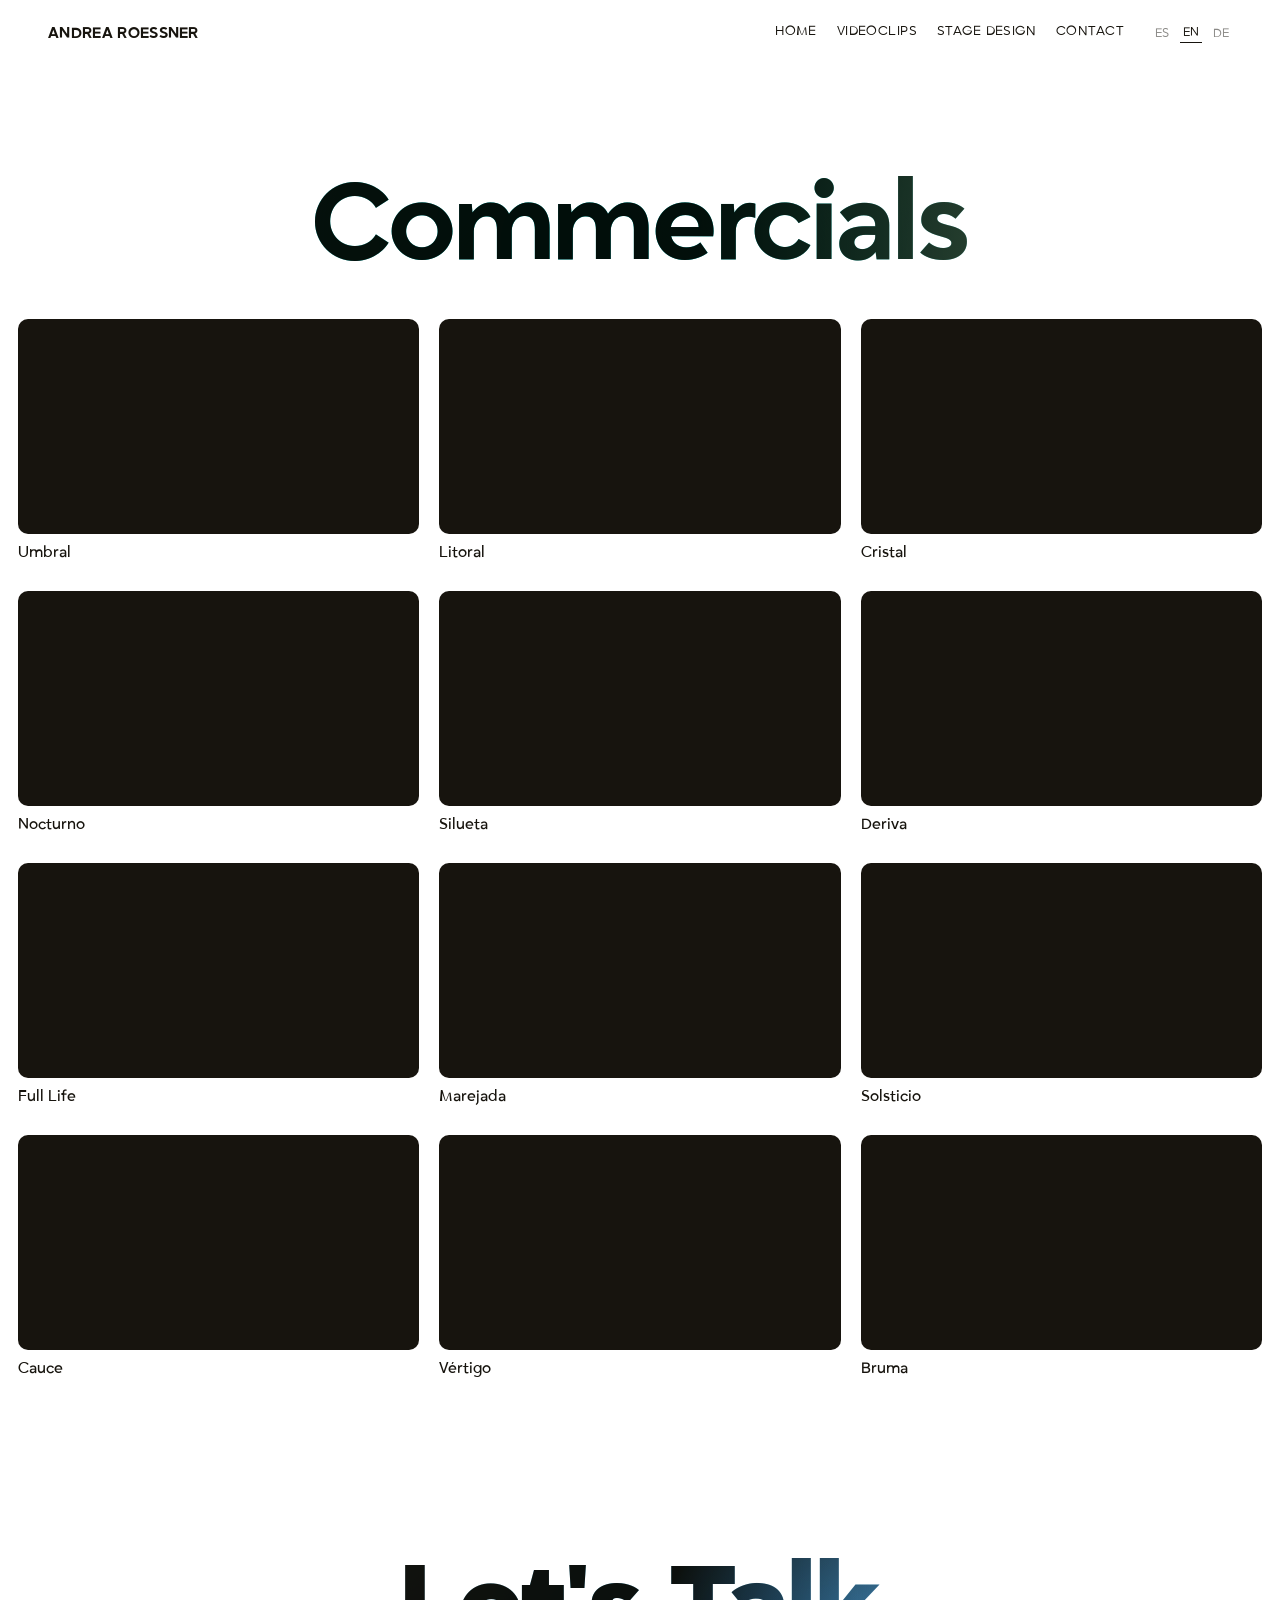
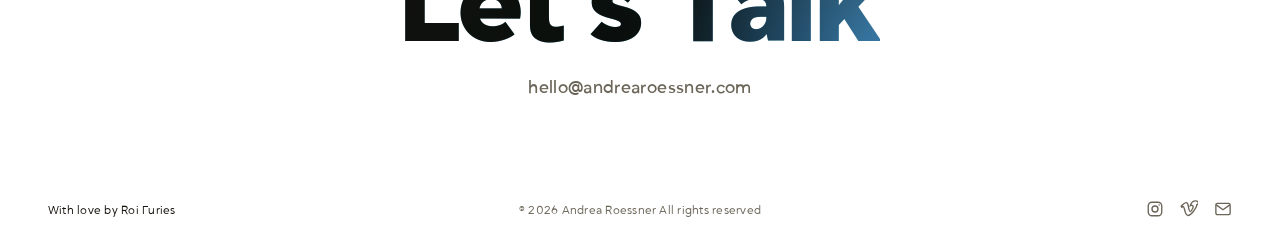
==== comerciales.html @ 3657952a "Initial commit: sitio portafolio Andrea Roessner Sitio estático HTML/CSS/JS sin build step, con home" ====
<!DOCTYPE html>
<html lang="es">
<head>
<meta charset="utf-8">
<meta name="viewport" content="width=device-width, initial-scale=1">
<title>Andrea Roessner — Commercials</title>
<meta name="description" content="Commercial direction and production design projects by Andrea Roessner.">
<link rel="stylesheet" href="css/style.css">
</head>
<body data-category="commercials">

<div class="page">
  <div data-nav="commercials"></div>

  <section class="category-hero">
    <h1 id="category-title" class="aurora-text aurora-5 aurora-commercials"></h1>
  </section>

  <section>
    <div class="project-grid" id="project-grid"></div>
  </section>

  <section class="talk-section">
    <a href="contacto.html" class="talk-cta aurora-text aurora-5 aurora-talk" data-i18n="contact.title"></a>
    <a href="mailto:hello@andrearoessner.com" class="talk-email">hello@andrearoessner.com</a>
  </section>

  <div data-footer></div>
</div>

<script src="js/i18n.js"></script>
<script src="js/data.js"></script>
<script src="js/partials.js"></script>
<script src="js/main.js"></script>
<script src="js/category.js"></script>
</body>
</html>
---- css/style.css ----
/* ===== Fonts ===== */
@font-face { font-family: 'Grift'; src: url('../assets/fonts/Grift-Regular.ttf') format('truetype'); font-weight: 400; font-display: swap; }
@font-face { font-family: 'Grift'; src: url('../assets/fonts/Grift-Medium.ttf') format('truetype'); font-weight: 500; font-display: swap; }
@font-face { font-family: 'Grift'; src: url('../assets/fonts/Grift-SemiBold.ttf') format('truetype'); font-weight: 600; font-display: swap; }
@font-face { font-family: 'Grift'; src: url('../assets/fonts/Grift-Bold.ttf') format('truetype'); font-weight: 700; font-display: swap; }
@font-face { font-family: 'Grift'; src: url('../assets/fonts/Grift-Black.ttf') format('truetype'); font-weight: 900; font-display: swap; }

/* ===== Tokens ===== */
:root {
  --ink: #17140E;
  --ink-soft: #6B6558;
  --paper: #FFFFFF;
  --cream: #F5F3EE;
  --border: rgba(23, 20, 14, 0.15);
  --border-active: rgba(245, 243, 238, 0.35);
}

* { box-sizing: border-box; }
html, body { margin: 0; padding: 0; }
body {
  background: var(--paper);
  color: var(--ink);
  font-family: 'Grift', sans-serif;
  min-height: 100vh;
  overflow-x: hidden;
}
a { color: var(--ink); text-decoration: none; }
img { max-width: 100%; }

/* ===== Keyframes ===== */
@keyframes fadeUp { from { opacity: 0; transform: translateY(28px); } to { opacity: 1; transform: translateY(0); } }
@keyframes fadeInLeft { from { opacity: 0; transform: translateX(-40px); } to { opacity: 1; transform: translateX(0); } }
@keyframes fadeInRight { from { opacity: 0; transform: translateX(40px); } to { opacity: 1; transform: translateX(0); } }
@keyframes auroraMove {
  0% { background-position: 0% 50%, 100% 0%, 0% 100%, 100% 100%; }
  50% { background-position: 100% 50%, 0% 100%, 100% 0%, 0% 0%; }
  100% { background-position: 0% 50%, 100% 0%, 0% 100%, 100% 100%; }
}
@keyframes galleryMarquee { from { transform: translateX(0); } to { transform: translateX(-50%); } }
@keyframes spin { to { transform: rotate(360deg); } }

/* ===== Aurora gradient text ===== */
.aurora-text {
  background-image:
    radial-gradient(circle at 20% 30%, var(--a1, #00c2ff) 0%, transparent 45%),
    radial-gradient(circle at 80% 20%, var(--a2, #ffc640) 0%, transparent 45%),
    radial-gradient(circle at 20% 80%, var(--a3, #33ff8c) 0%, transparent 45%),
    radial-gradient(circle at 80% 80%, var(--a4, #e54cff) 0%, transparent 45%);
  background-size: 220% 220%;
  background-color: var(--ink);
  background-blend-mode: multiply;
  -webkit-background-clip: text;
  background-clip: text;
  color: transparent;
  -webkit-text-fill-color: transparent;
  animation: auroraMove 14s ease-in-out infinite;
  transition: background-color 0.5s ease;
}
.aurora-text.aurora-5 {
  background-image:
    radial-gradient(circle at 20% 30%, var(--a1) 0%, transparent 45%),
    radial-gradient(circle at 80% 20%, var(--a2) 0%, transparent 45%),
    radial-gradient(circle at 20% 80%, var(--a3) 0%, transparent 45%),
    radial-gradient(circle at 80% 80%, var(--a4) 0%, transparent 45%),
    radial-gradient(circle at 50% 50%, var(--a5) 0%, transparent 50%);
}
.aurora-commercials { --a1:#00C2CB; --a2:#FFE38A; --a3:#7FE0D4; --a4:#FF5D8F; --a5:#FF9A76; }
.aurora-talk { --a1:#7EC8E3; --a2:#3B82C4; --a3:#A9DDF3; --a4:#1E3A6E; --a5:#5AA9DC; }
.aurora-pink { --a1:#E6007E; --a2:#FF4FA3; --a3:#C90067; --a4:#FF80C0; --a5:#F0006B; }

/* ===== Nav ===== */
.nav {
  position: fixed;
  top: 0; left: 0; right: 0;
  z-index: 30;
  display: flex;
  align-items: center;
  justify-content: space-between;
  flex-wrap: wrap;
  gap: 10px 24px;
  padding: 22px 48px;
  background: rgba(255,255,255,0.9);
  transition: background-color 0.5s ease;
}
.nav.nav--transparent { background: transparent; }
.nav__logo {
  font-weight: 700;
  font-size: 16px;
  letter-spacing: 0.02em;
}
.nav__links {
  display: flex;
  align-items: center;
  flex-wrap: wrap;
  gap: 12px 20px;
  font-size: 14px;
  letter-spacing: 0.03em;
}
@media (max-width: 700px) {
  .nav { padding: 16px 20px; }
  .nav__logo { font-size: 13px; }
  .nav__links { font-size: 12px; gap: 8px 14px; }
  .lang-switch { margin-left: 0; }
}
.nav__links a {
  color: inherit;
  border-bottom: 1px solid transparent;
  transition: color 0.25s ease, border-color 0.25s ease;
  padding-bottom: 2px;
}
.nav__links a:hover,
.nav__links a[aria-current="page"] { border-bottom-color: currentColor; }

.nav--transparent { color: var(--ink); transition: color 0.5s ease; }
.nav--transparent.on-image { color: var(--cream); }

.lang-switch {
  display: flex;
  gap: 8px;
  font-size: 12px;
  letter-spacing: 0.05em;
  margin-left: 8px;
}
.lang-switch button {
  appearance: none;
  background: none;
  border: none;
  font-family: 'Grift', sans-serif;
  color: inherit;
  opacity: 0.5;
  cursor: pointer;
  padding: 2px 3px;
  transition: opacity 0.25s ease;
}
.lang-switch button:hover { opacity: 0.9; }
.lang-switch button[aria-current="true"] {
  opacity: 1;
  border-bottom: 1px solid currentColor;
}

/* Hamburger (Home page uses this instead of link list) */
.nav__burger {
  cursor: pointer;
  display: flex;
  flex-direction: column;
  gap: 5px;
  padding: 6px;
}
.nav__burger span { width: 22px; height: 2px; background: currentColor; display: block; transition: background-color 0.5s ease; }
.nav__dropdown {
  position: absolute;
  top: 100%; right: 0;
  margin-top: 8px;
  background: var(--paper);
  color: var(--ink);
  border: 1px solid var(--border);
  border-radius: 8px;
  padding: 10px 0;
  min-width: 180px;
  box-shadow: 0 12px 32px rgba(0,0,0,0.12);
  display: none;
  flex-direction: column;
}
.nav__dropdown.open { display: flex; }
.nav__dropdown a {
  padding: 10px 20px;
  font-size: 14px;
  letter-spacing: 0.03em;
  transition: background-color 0.2s ease;
}
.nav__dropdown a:hover { background: rgba(0,0,0,0.04); }
.nav__dropdown .lang-switch { padding: 8px 20px 2px; margin-left: 0; }

/* ===== Footer ===== */
.footer {
  display: grid;
  grid-template-columns: 1fr auto 1fr;
  align-items: center;
  padding: 20px 48px;
  font-size: 12px;
  letter-spacing: 0.02em;
  color: var(--ink-soft);
  margin-top: auto;
}
.footer__credit { justify-self: start; transition: color 0.25s ease; }
.footer__copy { justify-self: center; white-space: nowrap; }
.footer__social { display: flex; gap: 16px; justify-self: end; }
.footer__social a { color: var(--ink-soft); transition: color 0.25s ease; }
.footer__social a:hover { color: var(--ink); }
@media (max-width: 640px) {
  .footer {
    grid-template-columns: 1fr;
    justify-items: center;
    gap: 10px;
    padding: 24px 20px;
    text-align: center;
  }
  .footer__credit, .footer__copy, .footer__social { justify-self: center; }
  .footer__copy { white-space: normal; }
}

.page {
  min-height: 100vh;
  display: flex;
  flex-direction: column;
}

/* ===== Let's Talk CTA ===== */
.talk-section {
  display: flex;
  flex-direction: column;
  align-items: center;
  padding: 120px 48px 80px;
  text-align: center;
}
.talk-cta {
  font-weight: 900;
  font-size: clamp(56px, 9vw, 160px);
  letter-spacing: -0.01em;
  transition: opacity 0.25s ease;
  line-height: 1;
}
.talk-cta:hover { opacity: 0.6; }
.talk-email {
  font-weight: 500;
  font-size: 18px;
  letter-spacing: 0.02em;
  color: var(--ink-soft);
  transition: color 0.25s ease;
  margin-top: 12px;
  display: inline-block;
}
.talk-email:hover { color: var(--ink); }

/* ===== Category grid (Comerciales/Videoclips/Escenografias) ===== */
.category-hero {
  padding: 170px 48px 40px;
  text-align: center;
}
.category-hero h1 {
  font-weight: 700;
  font-size: clamp(52px, 9vw, 120px);
  line-height: 0.95;
  letter-spacing: -0.02em;
  margin: 0;
}
.category-blurb {
  max-width: 560px;
  margin: 20px auto 0;
  font-size: 14px;
  color: var(--ink-soft);
  line-height: 1.6;
}
.project-grid {
  padding: 0 18px 50px;
  display: grid;
  grid-template-columns: repeat(3, minmax(0, 1fr));
  gap: 28px 20px;
}
@media (max-width: 900px) { .project-grid { grid-template-columns: repeat(2, minmax(0,1fr)); } }
@media (max-width: 560px) { .project-grid { grid-template-columns: 1fr; } }

.project-card { display: block; color: inherit; }
.project-card__media {
  position: relative;
  overflow: hidden;
  margin-bottom: 8px;
  border-radius: 10px;
  height: 215px;
  background: #17140E;
}
.project-card__media iframe {
  position: absolute;
  top: 50%; left: 50%;
  width: 100%; height: 100%;
  min-width: 100%; min-height: 100%;
  transform: translate(-50%, -50%) scale(1.4);
  border: 0;
  pointer-events: none;
}
.project-card__media img {
  position: absolute;
  inset: 0;
  width: 100%; height: 100%;
  object-fit: cover;
}
.project-card__overlay {
  position: absolute;
  inset: 0;
  background: rgba(0,0,0,0.55);
  opacity: 0;
  transition: opacity 0.3s ease;
  display: flex;
  align-items: flex-end;
  justify-content: space-between;
  padding: 10px 10px 14px;
  z-index: 2;
}
.project-card:hover .project-card__overlay { opacity: 1; }
.project-card:hover .project-card__media img,
.project-card:hover .project-card__media iframe { transform: translate(-50%, -50%) scale(1.46); }
.project-card__media img { transition: transform 0.6s ease; }
.project-card__media iframe { transition: transform 0.6s ease; }
.project-card__overlay span { color: var(--cream); font-size: 11px; letter-spacing: 0.02em; }
.project-card__title {
  font-weight: 500;
  font-size: 16px;
  display: inline-block;
  border-bottom: 1px solid transparent;
  transition: border-color 0.3s ease;
}
.project-card:hover .project-card__title { border-bottom-color: var(--ink); }

/* ===== Home hero ===== */
.hero {
  position: relative;
  overflow: hidden;
  display: flex;
  flex-direction: column;
  padding: 130px 48px 56px;
  flex: 1;
}
.hero__bg {
  position: absolute;
  inset: 0;
  opacity: 0;
  transition: opacity 0.7s ease;
}
.hero__bg img { width: 100%; height: 100%; object-fit: cover; }
.hero__bg.active { opacity: 1; }
.hero__overlay {
  position: absolute;
  inset: 0;
  background: rgba(0,0,0,0.45);
  opacity: 0;
  transition: opacity 0.7s ease;
  pointer-events: none;
}
.hero__overlay.active { opacity: 1; }

.hero__name {
  position: relative;
  z-index: 2;
  margin-top: 40px;
}
.hero__name-line {
  font-weight: 700;
  font-size: clamp(52px, 10vw, 140px);
  line-height: 0.92;
  letter-spacing: -0.02em;
  transition: color 0.5s ease, text-align 0.4s ease;
}
.hero__name-line--andrea {
  text-align: left;
  animation: fadeInLeft 1s ease-out 0.15s both, auroraMove 14s ease-in-out infinite;
}
.hero__name-line--roessner {
  text-align: right;
  animation: fadeInRight 1s ease-out 0.35s both, auroraMove 14s ease-in-out infinite reverse;
}
.hero__name-line--andrea.justify-left { text-align: left; }

.hero__role {
  font-size: 14px;
  letter-spacing: 0.45em;
  margin-top: -12px;
  text-transform: uppercase;
  transition: color 0.5s ease, margin-left 0.2s ease;
  text-align: left;
}
.hero__location {
  font-size: 8px;
  letter-spacing: 0.45em;
  margin-top: 6px;
  text-transform: uppercase;
  transition: color 0.5s ease;
  text-align: right;
}

.hero__row {
  position: relative;
  z-index: 2;
  display: grid;
  grid-template-columns: minmax(260px, 380px) 1fr;
  gap: 60px;
  margin-top: 160px;
  animation: fadeUp 0.9s ease-out 0.3s both;
}
@media (max-width: 760px) {
  .hero__row { grid-template-columns: 1fr; margin-top: 80px; }
  .hero__about { align-items: flex-start !important; text-align: left !important; }
  .hero__about p { text-align: left !important; width: auto !important; }
  .hero__role {
    margin-left: 0 !important;
    margin-top: 14px;
    letter-spacing: 0.25em;
    text-align: left;
  }
  .hero__location { text-align: left; letter-spacing: 0.25em; }
  .hero__name-line { letter-spacing: -0.01em; }
}
.hero__what { font-size: 15px; margin-bottom: 18px; transition: color 0.5s ease; }
.hero__list-item {
  display: flex;
  align-items: center;
  justify-content: space-between;
  padding: 16px 0;
  border-top: 1px solid var(--border);
  cursor: pointer;
  transition: all 0.5s ease;
}
.hero__list-item.active { border-top-color: var(--border-active); color: var(--cream); }
.hero__list-item span:first-child { font-size: 15px; letter-spacing: 0.02em; }
.hero__list-item span:last-child { font-size: 13px; color: #5C5648; transition: color 0.5s ease; }
.hero.on-image .hero__list-item span:last-child { color: rgba(245,243,238,0.7); }

.hero__about {
  display: flex;
  flex-direction: column;
  gap: 24px;
  align-items: flex-end;
}
.hero__about p {
  font-size: 13px;
  line-height: 1.6;
  max-width: 480px;
  margin: 30px 0 0;
  transition: color 0.5s ease;
  text-align: right;
  width: 364px;
  max-width: 100%;
}
.hero__cta {
  display: inline-flex;
  align-items: center;
  gap: 10px;
  font-size: 13px;
  font-weight: 500;
  letter-spacing: 0.05em;
  padding: 16px 28px;
  border-radius: 100px;
  background: var(--ink);
  color: var(--paper);
  transition: transform 0.4s ease, background-color 0.5s ease, color 0.5s ease;
}
.hero__cta:hover { transform: translateY(-2px); }

/* Hero "on-image" state: hovering a What-We-Do item crossfades in a category
   background image, darkens the whole hero, and flips text to cream. */
.hero.on-image .aurora-text { background-color: var(--cream); }
.hero.on-image .hero__role,
.hero.on-image .hero__location,
.hero.on-image .hero__what { color: var(--cream); }
.hero.on-image .hero__about p { color: rgba(245,243,238,0.7); }
.hero.on-image .hero__cta { background: var(--cream); color: var(--ink); }

/* ===== Project detail ===== */
.detail-title-section { padding: 150px 48px 0; padding-top: 115px; }
.detail-title-section h1 {
  font-weight: 900;
  font-size: clamp(48px, 8vw, 110px);
  line-height: 0.95;
  letter-spacing: -0.02em;
  margin: 40px 0 0;
}
.detail-video {
  position: relative;
  overflow: hidden;
  height: 70vh;
  max-height: 760px;
  background: var(--ink);
  cursor: pointer;
  margin-top: 12px;
}
.detail-video iframe {
  position: absolute;
  top: 50%; left: 50%;
  width: 100%; height: 100%;
  min-width: 100%; min-height: 100%;
  transform: translate(-50%, -50%) scale(1.15);
  border: 0;
  pointer-events: none;
}
.detail-video__overlay {
  position: absolute;
  inset: 0;
  background: rgba(0,0,0,0);
  opacity: 0;
  transition: opacity 0.3s ease, background 0.3s ease;
  display: flex;
  align-items: center;
  justify-content: center;
}
.detail-video:hover .detail-video__overlay { opacity: 1; background: rgba(0,0,0,0.75); }
.detail-video__watch {
  display: flex;
  align-items: center;
  gap: 10px;
  border: 1px solid var(--cream);
  border-radius: 100px;
  padding: 14px 32px;
}
.detail-video__watch span { color: var(--cream); font-size: 14px; letter-spacing: 0.15em; font-weight: 600; }

.detail-meta {
  padding: 48px 48px 0;
}
.detail-meta__inner {
  max-width: 1200px;
  margin: 0 auto;
  display: flex;
  gap: 60px;
  justify-content: center;
  flex-wrap: wrap;
}
.detail-meta__item { display: flex; flex-direction: column; align-items: center; }
.detail-meta__label { font-size: 13px; letter-spacing: 0.05em; color: var(--ink-soft); text-transform: uppercase; margin-bottom: 8px; }
.detail-meta__value { font-weight: 700; font-size: 18px; }

.detail-gallery { padding: 64px 0 0; overflow: hidden; }
.detail-gallery__track { display: flex; gap: 20px; width: max-content; animation: galleryMarquee 75s linear infinite; }
.detail-gallery__track.paused { animation-play-state: paused; }
.detail-gallery__item { position: relative; flex: 0 0 420px; aspect-ratio: 16/9; border-radius: 10px; overflow: hidden; cursor: pointer; }
.detail-gallery__item img { width: 100%; height: 100%; object-fit: cover; display: block; }

.lightbox {
  position: fixed; inset: 0;
  background: rgba(23,20,14,0.92);
  z-index: 50;
  display: flex;
  align-items: center;
  justify-content: center;
  padding: 60px;
}
.lightbox[hidden] { display: none; }
.lightbox__frame { position: relative; width: 100%; max-width: 1100px; aspect-ratio: 16/9; }
.lightbox__frame img { width: 100%; height: 100%; object-fit: cover; border-radius: 8px; }
.lightbox__close, .video-fullscreen__close {
  position: absolute;
  top: 32px; right: 48px;
  color: var(--cream);
  font-size: 14px;
  letter-spacing: 0.05em;
  cursor: pointer;
}
.video-fullscreen {
  position: fixed; inset: 0;
  background: #000;
  z-index: 60;
}
.video-fullscreen[hidden] { display: none; }
.video-fullscreen iframe { width: 100%; height: 100%; border: 0; }

/* ===== Contact ===== */
.contact-hero { padding: 170px 48px 0; }
.contact-hero__inner {
  display: flex;
  align-items: baseline;
  justify-content: space-between;
  max-width: 1200px;
  margin: 0 auto;
}
.contact-hero h1 { font-weight: 900; font-size: clamp(52px, 9vw, 120px); line-height: 0.95; letter-spacing: -0.02em; margin: 0; }
.contact-hero__year { font-size: 14px; letter-spacing: 0.03em; color: var(--ink-soft); }

.contact-grid {
  padding: 80px 48px 0;
}
.contact-grid__inner {
  max-width: 1200px;
  margin: 0 auto;
  display: grid;
  grid-template-columns: repeat(4, minmax(0,1fr));
  border-top: 1px solid var(--border);
}
@media (max-width: 700px) { .contact-grid__inner { grid-template-columns: repeat(2, minmax(0,1fr)); } }
.contact-grid__cell {
  display: flex;
  flex-direction: column;
  gap: 16px;
  padding: 32px 24px 32px 0;
  border-bottom: 1px solid var(--border);
  border-right: 1px solid var(--border);
  transition: opacity 0.25s ease;
}
a.contact-grid__cell:hover { opacity: 0.55; }
.contact-grid__label { font-size: 13px; letter-spacing: 0.05em; color: var(--ink-soft); text-transform: uppercase; margin-left: 10px; }
.contact-grid__value { font-weight: 700; font-size: clamp(14px,1.3vw,18px); word-break: break-word; overflow-wrap: break-word; margin-left: 15px; }

.contact-about { padding: 100px 48px 100px; flex: 1; }
.contact-about__inner {
  max-width: 1200px;
  margin: 0 auto;
  display: grid;
  grid-template-columns: minmax(220px,320px) 1fr;
  gap: 60px;
}
@media (max-width: 700px) { .contact-about__inner { grid-template-columns: 1fr; } }
.contact-about__label { font-size: 14px; letter-spacing: 0.02em; color: var(--ink-soft); text-transform: uppercase; }
.contact-about__text { font-size: 22px; line-height: 1.5; margin: 0; max-width: 720px; font-weight: 500; }

/* Fade-in on scroll utility */
[data-reveal] { opacity: 0; transform: translateY(24px); transition: opacity 0.8s ease, transform 0.8s ease; }
[data-reveal].in-view { opacity: 1; transform: translateY(0); }
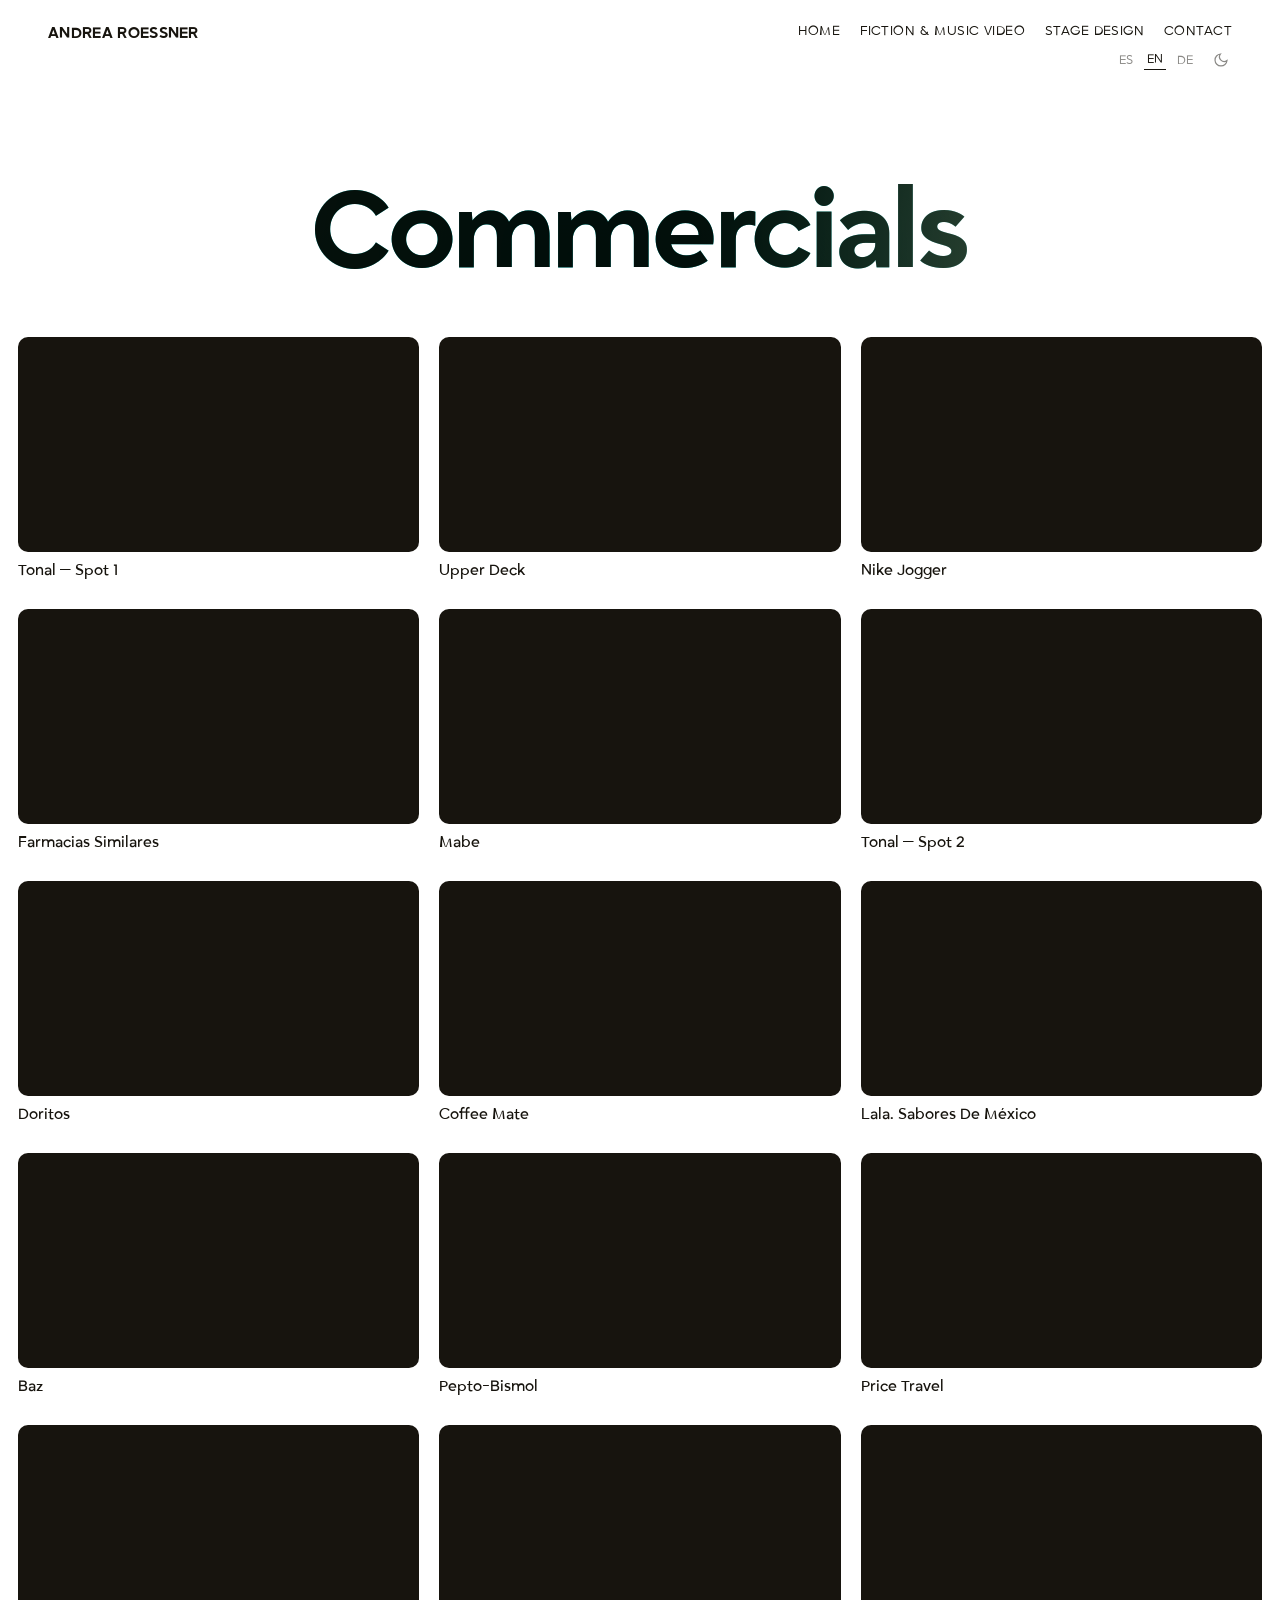
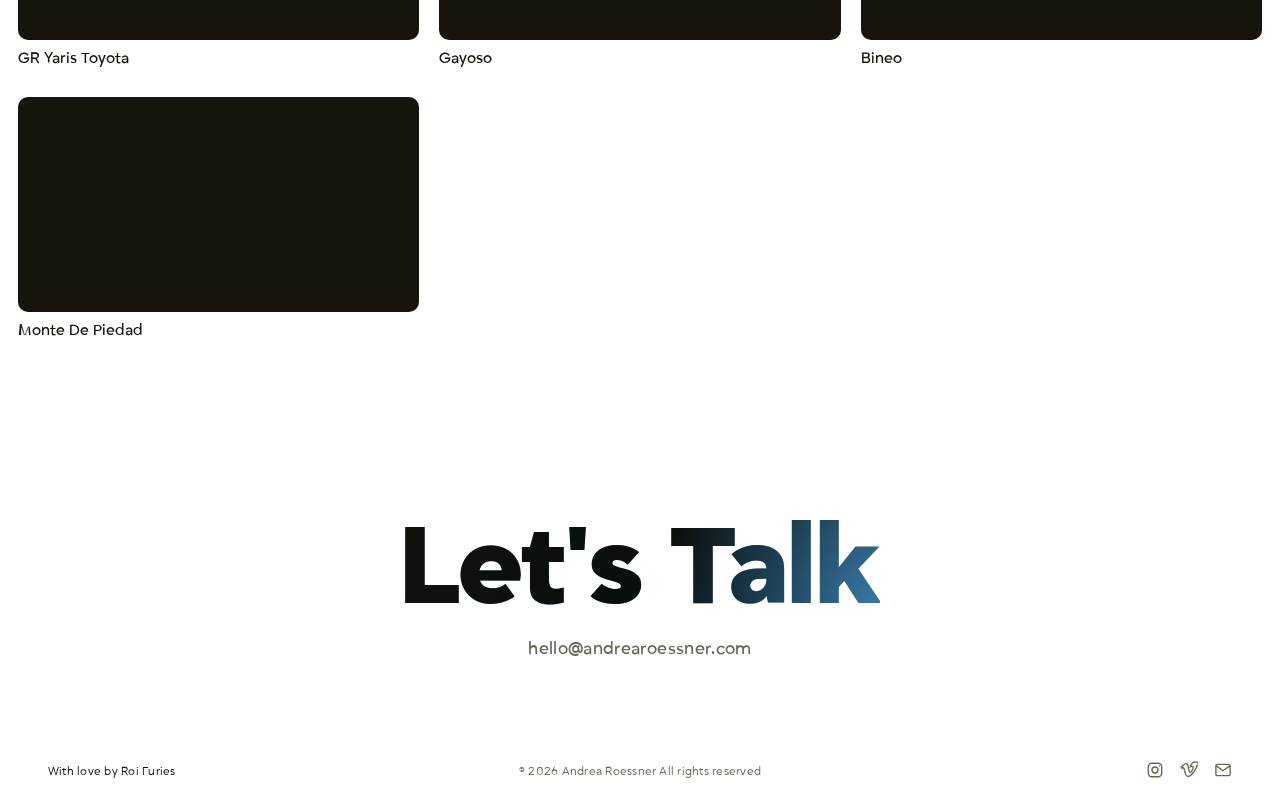
==== commit 525c9527: "Agregar modo oscuro y etiqueta de tipo traducible en tarjetas de proyectos - Botón de tema claro/osc" ====
--- a/comerciales.html
+++ b/comerciales.html
@@ -6,6 +6,7 @@
 <title>Andrea Roessner — Commercials</title>
 <meta name="description" content="Commercial direction and production design projects by Andrea Roessner.">
 <link rel="stylesheet" href="css/style.css">
+<script src="js/theme.js"></script>
 </head>
 <body data-category="commercials">
 
--- a/css/style.css
+++ b/css/style.css
@@ -13,6 +13,22 @@
   --cream: #F5F3EE;
   --border: rgba(23, 20, 14, 0.15);
   --border-active: rgba(245, 243, 238, 0.35);
+  --nav-bg: rgba(255,255,255,0.9);
+  --hover-bg: rgba(0,0,0,0.04);
+  --hero-num: #5C5648;
+  color-scheme: light;
+}
+
+/* Dark mode: black background, light text */
+:root[data-theme="dark"] {
+  --ink: #F5F3EE;
+  --ink-soft: #A39D90;
+  --paper: #000000;
+  --border: rgba(245, 243, 238, 0.2);
+  --nav-bg: rgba(0,0,0,0.9);
+  --hover-bg: rgba(255,255,255,0.08);
+  --hero-num: #A39D90;
+  color-scheme: dark;
 }
 
 * { box-sizing: border-box; }
@@ -73,22 +89,28 @@
   position: fixed;
   top: 0; left: 0; right: 0;
   z-index: 30;
-  display: flex;
-  align-items: center;
-  justify-content: space-between;
-  flex-wrap: wrap;
-  gap: 10px 24px;
+  display: grid;
+  grid-template-columns: auto 1fr;
+  align-items: center;
+  row-gap: 6px;
+  column-gap: 24px;
   padding: 22px 48px;
-  background: rgba(255,255,255,0.9);
+  background: var(--nav-bg);
   transition: background-color 0.5s ease;
 }
 .nav.nav--transparent { background: transparent; }
 .nav__logo {
+  grid-column: 1;
+  grid-row: 1;
+  justify-self: start;
   font-weight: 700;
   font-size: 16px;
   letter-spacing: 0.02em;
 }
 .nav__links {
+  grid-column: 2;
+  grid-row: 1;
+  justify-self: end;
   display: flex;
   align-items: center;
   flex-wrap: wrap;
@@ -96,11 +118,30 @@
   font-size: 14px;
   letter-spacing: 0.03em;
 }
+.nav .lang-switch {
+  grid-column: 2;
+  grid-row: 2;
+  justify-self: end;
+}
+/* Home nav: single row, no logo — lang-switch left, links right */
+.nav--home {
+  display: flex;
+  align-items: center;
+  justify-content: space-between;
+  flex-wrap: wrap;
+  gap: 10px 24px;
+}
 @media (max-width: 700px) {
   .nav { padding: 16px 20px; }
   .nav__logo { font-size: 13px; }
   .nav__links { font-size: 12px; gap: 8px 14px; }
-  .lang-switch { margin-left: 0; }
+  .nav:not(.nav--home) {
+    grid-template-columns: 1fr;
+    justify-items: center;
+  }
+  .nav:not(.nav--home) .nav__logo { grid-column: 1; grid-row: 1; justify-self: center; }
+  .nav:not(.nav--home) .nav__links { grid-column: 1; grid-row: 2; justify-self: center; justify-content: center; }
+  .nav:not(.nav--home) .lang-switch { grid-column: 1; grid-row: 3; justify-self: center; }
 }
 .nav__links a {
   color: inherit;
@@ -119,7 +160,6 @@
   gap: 8px;
   font-size: 12px;
   letter-spacing: 0.05em;
-  margin-left: 8px;
 }
 .lang-switch button {
   appearance: none;
@@ -168,7 +208,7 @@
   letter-spacing: 0.03em;
   transition: background-color 0.2s ease;
 }
-.nav__dropdown a:hover { background: rgba(0,0,0,0.04); }
+.nav__dropdown a:hover { background: var(--hover-bg); }
 .nav__dropdown .lang-switch { padding: 8px 20px 2px; margin-left: 0; }
 
 /* ===== Footer ===== */
@@ -240,7 +280,7 @@
 .category-hero h1 {
   font-weight: 700;
   font-size: clamp(52px, 9vw, 120px);
-  line-height: 0.95;
+  line-height: 1.1;
   letter-spacing: -0.02em;
   margin: 0;
 }
@@ -280,9 +320,10 @@
 }
 .project-card__media img {
   position: absolute;
-  inset: 0;
+  top: 50%; left: 50%;
   width: 100%; height: 100%;
   object-fit: cover;
+  transform: translate(-50%, -50%);
 }
 .project-card__overlay {
   position: absolute;
@@ -297,11 +338,36 @@
   z-index: 2;
 }
 .project-card:hover .project-card__overlay { opacity: 1; }
-.project-card:hover .project-card__media img,
 .project-card:hover .project-card__media iframe { transform: translate(-50%, -50%) scale(1.46); }
+.project-card:hover .project-card__media img { transform: translate(-50%, -50%) scale(1.12); }
 .project-card__media img { transition: transform 0.6s ease; }
 .project-card__media iframe { transition: transform 0.6s ease; }
 .project-card__overlay span { color: var(--cream); font-size: 11px; letter-spacing: 0.02em; }
+.project-card__watch {
+  position: absolute;
+  top: 50%; left: 50%;
+  transform: translate(-50%, -50%);
+  border: 1px solid var(--cream);
+  border-radius: 100px;
+  padding: 8px 22px;
+  color: var(--cream);
+  font-size: 11px;
+  letter-spacing: 0.15em;
+  font-weight: 600;
+  white-space: nowrap;
+}
+.project-card__head {
+  display: flex;
+  justify-content: space-between;
+  align-items: baseline;
+  gap: 12px;
+}
+.project-card__type {
+  font-size: 12px;
+  letter-spacing: 0.03em;
+  color: var(--ink-soft);
+  white-space: nowrap;
+}
 .project-card__title {
   font-weight: 500;
   font-size: 16px;
@@ -365,8 +431,8 @@
   letter-spacing: 0.45em;
   margin-top: -12px;
   text-transform: uppercase;
-  transition: color 0.5s ease, margin-left 0.2s ease;
-  text-align: left;
+  transition: color 0.5s ease;
+  text-align: right;
 }
 .hero__location {
   font-size: 8px;
@@ -408,10 +474,12 @@
   border-top: 1px solid var(--border);
   cursor: pointer;
   transition: all 0.5s ease;
+  color: inherit;
+  text-decoration: none;
 }
 .hero__list-item.active { border-top-color: var(--border-active); color: var(--cream); }
 .hero__list-item span:first-child { font-size: 15px; letter-spacing: 0.02em; }
-.hero__list-item span:last-child { font-size: 13px; color: #5C5648; transition: color 0.5s ease; }
+.hero__list-item span:last-child { font-size: 13px; color: var(--hero-num); transition: color 0.5s ease; }
 .hero.on-image .hero__list-item span:last-child { color: rgba(245,243,238,0.7); }
 
 .hero__about {
@@ -452,7 +520,7 @@
 .hero.on-image .hero__location,
 .hero.on-image .hero__what { color: var(--cream); }
 .hero.on-image .hero__about p { color: rgba(245,243,238,0.7); }
-.hero.on-image .hero__cta { background: var(--cream); color: var(--ink); }
+.hero.on-image .hero__cta { background: var(--cream); color: #17140E; }
 
 /* ===== Project detail ===== */
 .detail-title-section { padding: 150px 48px 0; padding-top: 115px; }
@@ -468,7 +536,7 @@
   overflow: hidden;
   height: 70vh;
   max-height: 760px;
-  background: var(--ink);
+  background: #17140E;
   cursor: pointer;
   margin-top: 12px;
 }
@@ -491,6 +559,7 @@
   align-items: center;
   justify-content: center;
 }
+.detail-video__overlay[hidden] { display: none; }
 .detail-video:hover .detail-video__overlay { opacity: 1; background: rgba(0,0,0,0.75); }
 .detail-video__watch {
   display: flex;
@@ -501,6 +570,18 @@
   padding: 14px 32px;
 }
 .detail-video__watch span { color: var(--cream); font-size: 14px; letter-spacing: 0.15em; font-weight: 600; }
+.detail-video--stills { cursor: default; }
+.detail-hero-carousel { position: absolute; inset: 0; }
+.detail-hero-carousel img {
+  position: absolute;
+  inset: 0;
+  width: 100%; height: 100%;
+  object-fit: cover;
+  opacity: 0;
+  transition: opacity 1s ease;
+  cursor: pointer;
+}
+.detail-hero-carousel img.active { opacity: 1; }
 
 .detail-meta {
   padding: 48px 48px 0;
@@ -534,7 +615,7 @@
 }
 .lightbox[hidden] { display: none; }
 .lightbox__frame { position: relative; width: 100%; max-width: 1100px; aspect-ratio: 16/9; }
-.lightbox__frame img { width: 100%; height: 100%; object-fit: cover; border-radius: 8px; }
+.lightbox__frame img { width: 100%; height: 100%; object-fit: cover; border-radius: 8px; transition: opacity 0.3s ease; }
 .lightbox__close, .video-fullscreen__close {
   position: absolute;
   top: 32px; right: 48px;
@@ -602,3 +683,23 @@
 /* Fade-in on scroll utility */
 [data-reveal] { opacity: 0; transform: translateY(24px); transition: opacity 0.8s ease, transform 0.8s ease; }
 [data-reveal].in-view { opacity: 1; transform: translateY(0); }
+
+/* ===== Theme toggle ===== */
+.theme-toggle {
+  appearance: none;
+  background: none;
+  border: none;
+  color: inherit;
+  cursor: pointer;
+  padding: 2px 3px;
+  margin-left: 6px;
+  opacity: 0.7;
+  display: inline-flex;
+  align-items: center;
+  transition: opacity 0.25s ease;
+}
+.theme-toggle:hover { opacity: 1; }
+.theme-toggle svg { width: 16px; height: 16px; display: block; }
+.theme-toggle .icon-sun { display: none; }
+:root[data-theme="dark"] .theme-toggle .icon-sun { display: block; }
+:root[data-theme="dark"] .theme-toggle .icon-moon { display: none; }
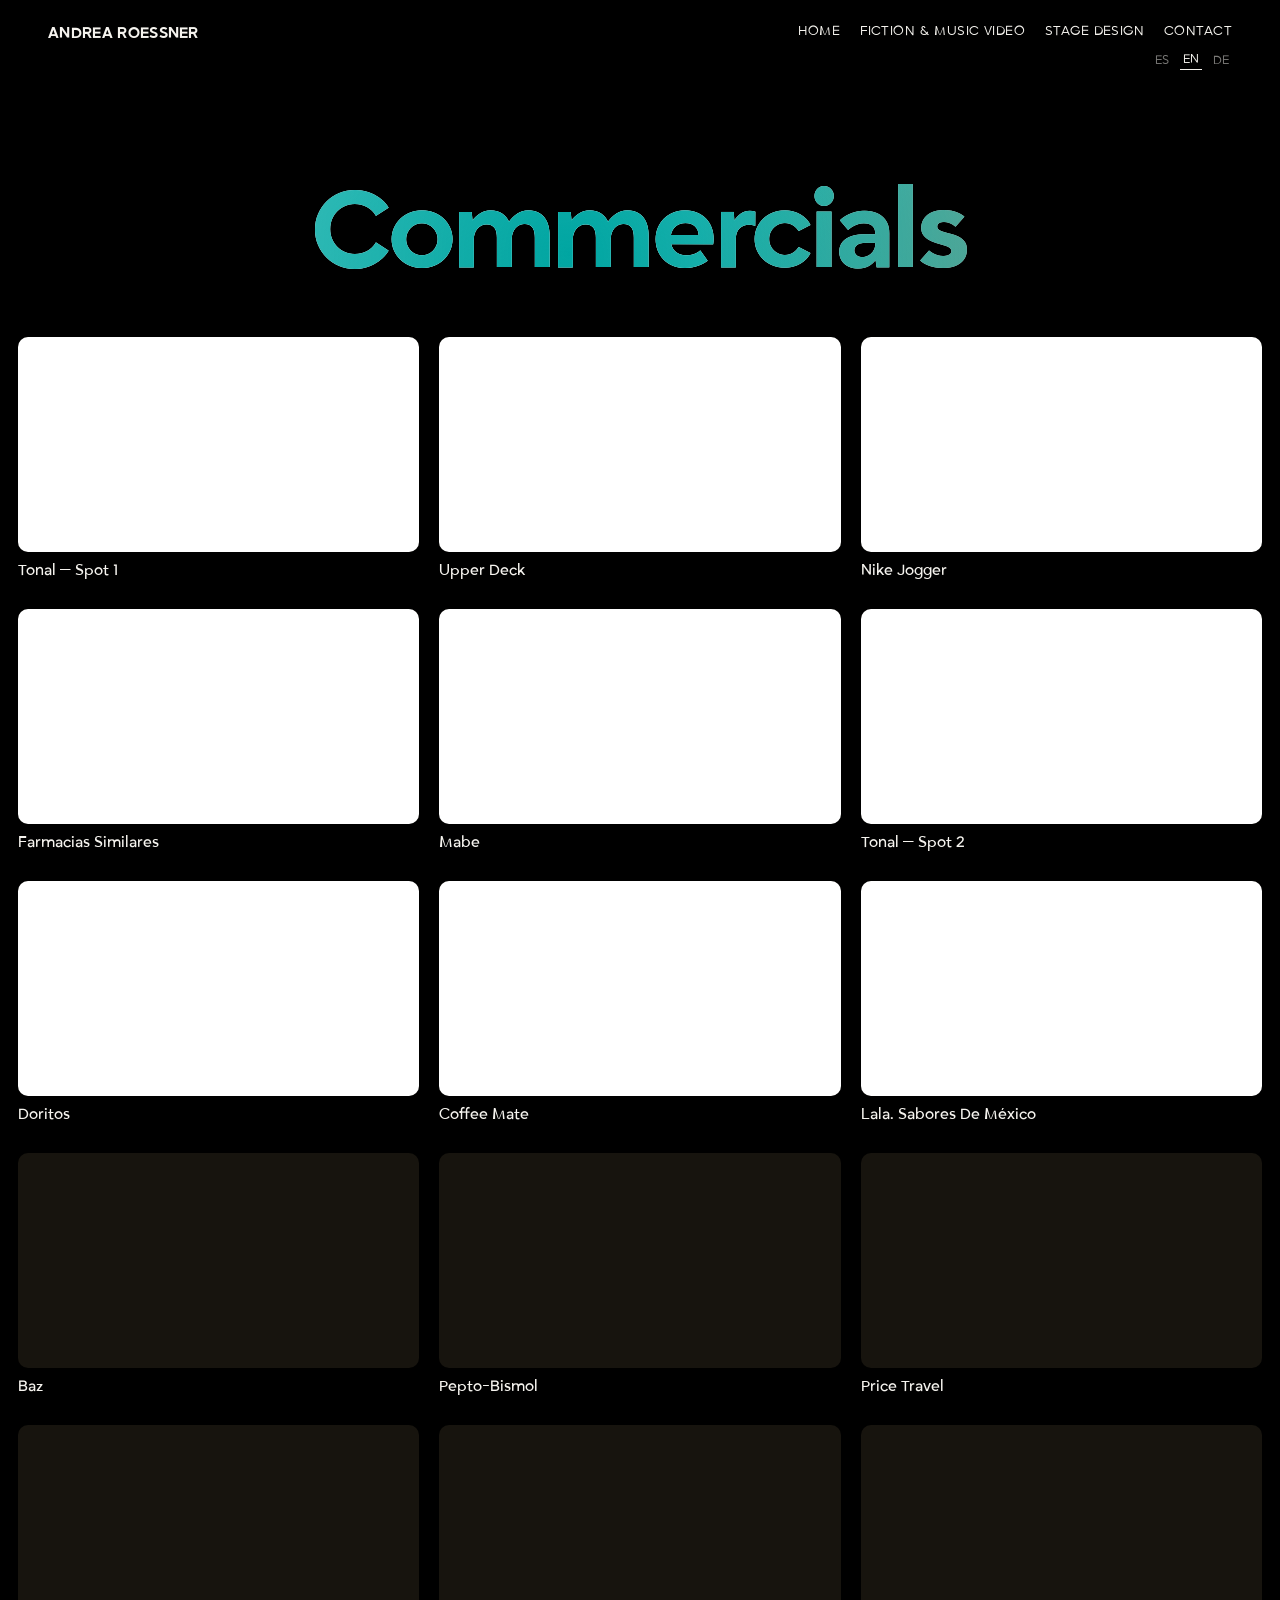
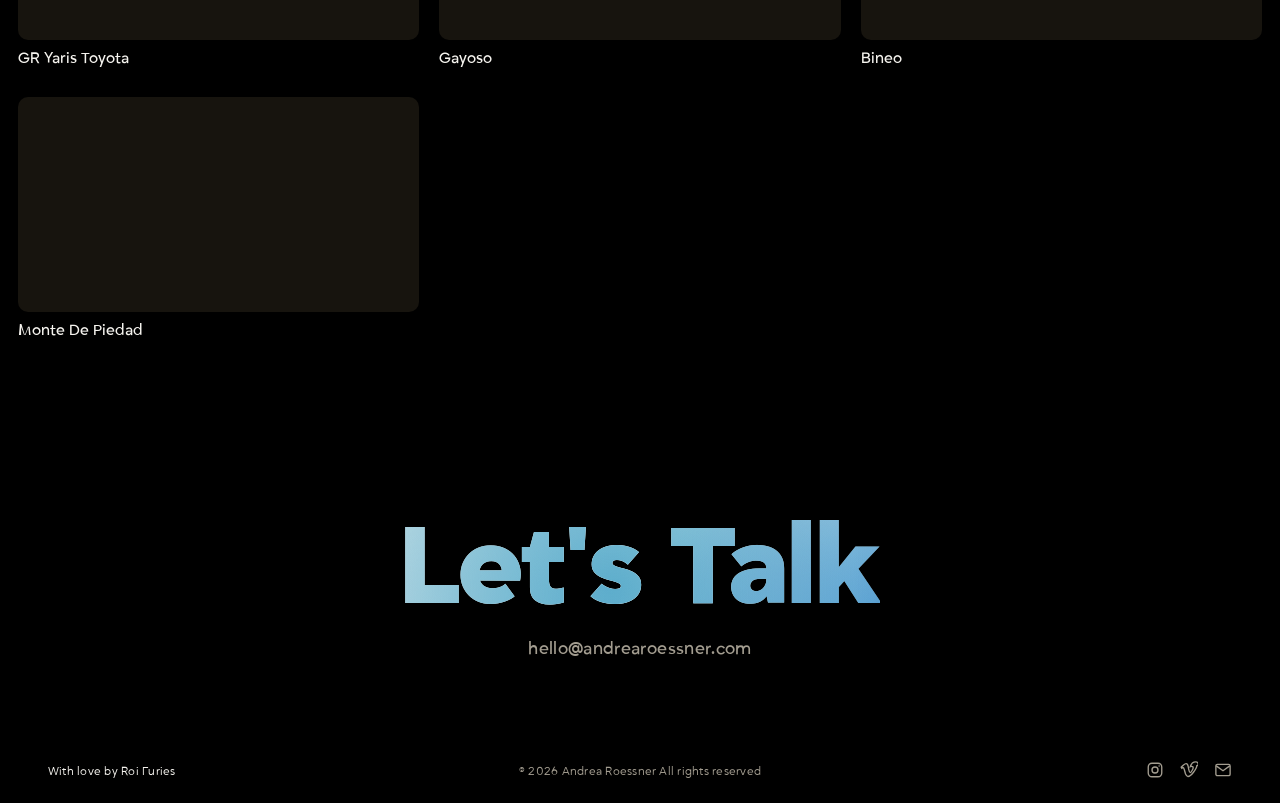
==== commit 83356f4b: "Dejar el sitio solo en modo oscuro y ajustar el home para que quepa en una pantalla - Quitar botón d" ====
--- a/comerciales.html
+++ b/comerciales.html
@@ -6,7 +6,6 @@
 <title>Andrea Roessner — Commercials</title>
 <meta name="description" content="Commercial direction and production design projects by Andrea Roessner.">
 <link rel="stylesheet" href="css/style.css">
-<script src="js/theme.js"></script>
 </head>
 <body data-category="commercials">
 
--- a/css/style.css
+++ b/css/style.css
@@ -7,24 +7,12 @@
 
 /* ===== Tokens ===== */
 :root {
-  --ink: #17140E;
-  --ink-soft: #6B6558;
-  --paper: #FFFFFF;
-  --cream: #F5F3EE;
-  --border: rgba(23, 20, 14, 0.15);
-  --border-active: rgba(245, 243, 238, 0.35);
-  --nav-bg: rgba(255,255,255,0.9);
-  --hover-bg: rgba(0,0,0,0.04);
-  --hero-num: #5C5648;
-  color-scheme: light;
-}
-
-/* Dark mode: black background, light text */
-:root[data-theme="dark"] {
   --ink: #F5F3EE;
   --ink-soft: #A39D90;
   --paper: #000000;
+  --cream: #F5F3EE;
   --border: rgba(245, 243, 238, 0.2);
+  --border-active: rgba(245, 243, 238, 0.35);
   --nav-bg: rgba(0,0,0,0.9);
   --hover-bg: rgba(255,255,255,0.08);
   --hero-num: #A39D90;
@@ -383,7 +371,7 @@
   overflow: hidden;
   display: flex;
   flex-direction: column;
-  padding: 130px 48px 56px;
+  padding: clamp(84px, 14vh, 130px) 48px clamp(28px, 6vh, 56px);
   flex: 1;
 }
 .hero__bg {
@@ -407,11 +395,12 @@
 .hero__name {
   position: relative;
   z-index: 2;
-  margin-top: 40px;
+  margin-top: clamp(12px, 4vh, 40px);
 }
 .hero__name-line {
   font-weight: 700;
-  font-size: clamp(52px, 10vw, 140px);
+  /* also scales with viewport height so the whole home fits without scrolling */
+  font-size: clamp(52px, min(10vw, 15vh), 140px);
   line-height: 0.92;
   letter-spacing: -0.02em;
   transition: color 0.5s ease, text-align 0.4s ease;
@@ -449,11 +438,12 @@
   display: grid;
   grid-template-columns: minmax(260px, 380px) 1fr;
   gap: 60px;
-  margin-top: 160px;
+  margin-top: auto; /* pushes the row to the bottom of the viewport */
+  padding-top: clamp(24px, 6vh, 80px);
   animation: fadeUp 0.9s ease-out 0.3s both;
 }
 @media (max-width: 760px) {
-  .hero__row { grid-template-columns: 1fr; margin-top: 80px; }
+  .hero__row { grid-template-columns: 1fr; margin-top: 80px; padding-top: 0; }
   .hero__about { align-items: flex-start !important; text-align: left !important; }
   .hero__about p { text-align: left !important; width: auto !important; }
   .hero__role {
@@ -470,7 +460,7 @@
   display: flex;
   align-items: center;
   justify-content: space-between;
-  padding: 16px 0;
+  padding: clamp(9px, 2vh, 16px) 0;
   border-top: 1px solid var(--border);
   cursor: pointer;
   transition: all 0.5s ease;
@@ -683,23 +673,3 @@
 /* Fade-in on scroll utility */
 [data-reveal] { opacity: 0; transform: translateY(24px); transition: opacity 0.8s ease, transform 0.8s ease; }
 [data-reveal].in-view { opacity: 1; transform: translateY(0); }
-
-/* ===== Theme toggle ===== */
-.theme-toggle {
-  appearance: none;
-  background: none;
-  border: none;
-  color: inherit;
-  cursor: pointer;
-  padding: 2px 3px;
-  margin-left: 6px;
-  opacity: 0.7;
-  display: inline-flex;
-  align-items: center;
-  transition: opacity 0.25s ease;
-}
-.theme-toggle:hover { opacity: 1; }
-.theme-toggle svg { width: 16px; height: 16px; display: block; }
-.theme-toggle .icon-sun { display: none; }
-:root[data-theme="dark"] .theme-toggle .icon-sun { display: block; }
-:root[data-theme="dark"] .theme-toggle .icon-moon { display: none; }
